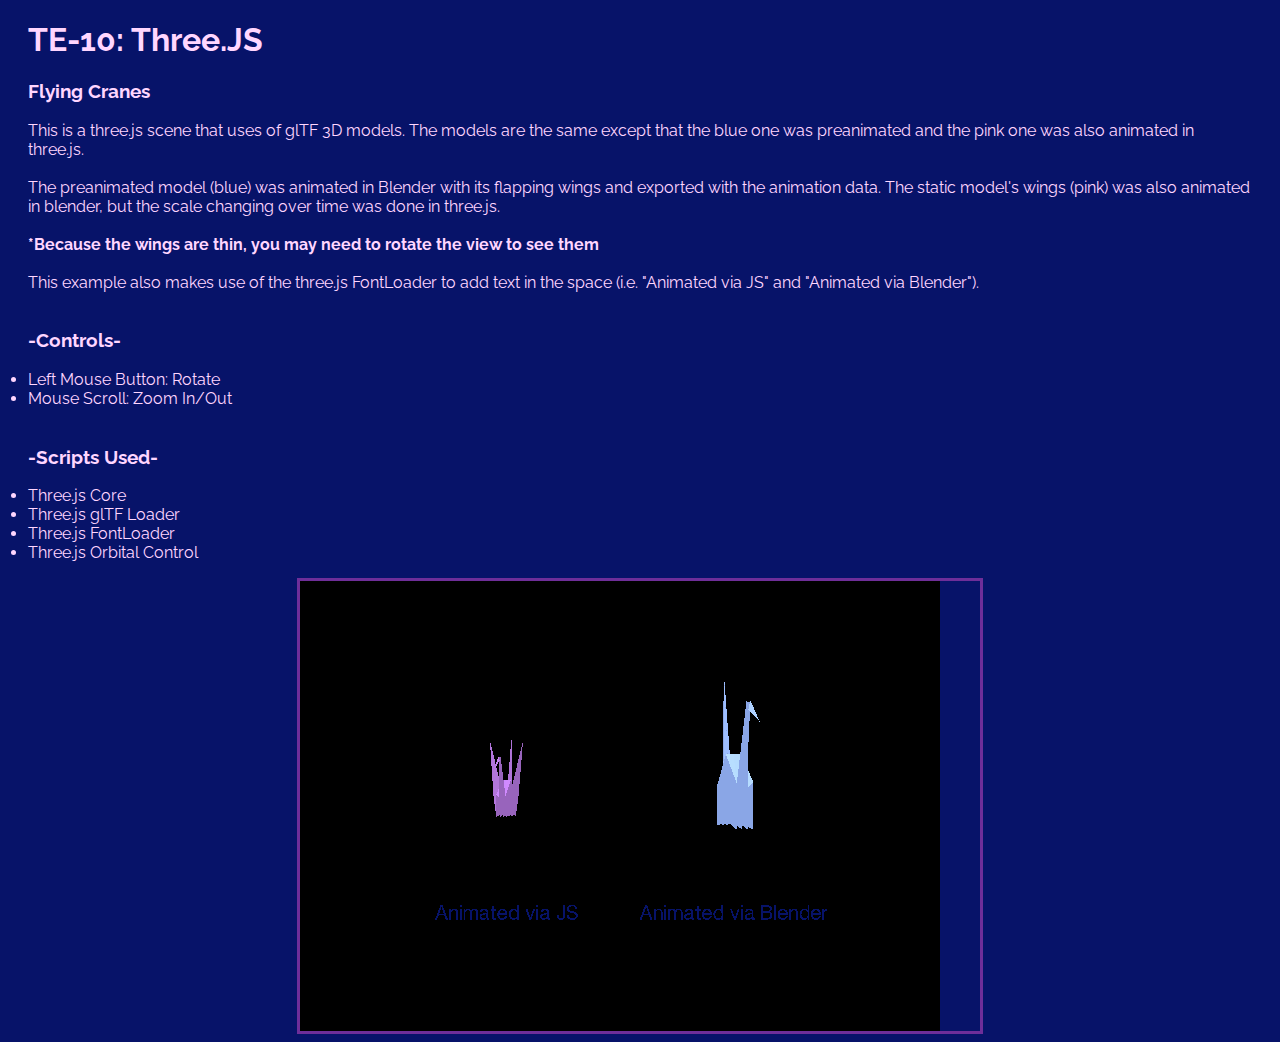
==== index.html @ c7e692e9 "remove forward slash in line 9" ====
<!DOCTYPE html>
<html>
  <head>
    <meta charset="utf-8" />
    <title>Te-10</title>
    <link rel="stylesheet" href="style.css" />

    <!--Loading GLTF example script, as a module script, it will call all the other required sources from the script.-->
    <script src="animate.js" type="module"></script>
  </head>
  <body>
    <h1>
      TE-10: Three.JS
    </h1>
    <h3>
      Flying Cranes
    </h3>

		<!--<a href="testCube.html">to test cube</a>
		<br>

		<a href="testParallax.html"> to test parallax</a>
		<br>

		<a href="testDynamic.html">to test dynamic</a>
		<br>-->

    <p>
      This is a three.js scene that uses of glTF 3D models. The models are the same except that the blue one was preanimated and the pink one was also animated in three.js.
			<br>
      <br>

			The preanimated model (blue) was animated in Blender with its flapping wings and exported with the animation data. The static model's wings (pink) was also animated in blender, but the scale changing over time was done in three.js.
			<br>
      <br>

      <b>*Because the wings are thin, you may need to rotate the view to see them</b>
      <br>
      <br>

      This example also makes use of the three.js FontLoader to add text in the space (i.e. "Animated via JS" and "Animated via Blender").
      <br>
      <br>

      <h3>-Controls-</h3>
        <li>Left Mouse Button: Rotate</li>
        <li>Mouse Scroll: Zoom In/Out</li>
			<br>

      <h3>-Scripts Used-</h3>
        <li>Three.js Core</li>
        <li>Three.js glTF Loader</li>
        <li>Three.js FontLoader</li>
        <li>Three.js Orbital Control</li>

    </p>

    <!--animate.js selects the div with an id of "space" and places the scene within it.-->
    <div id="space"></div>
  </body>
</html>
---- style.css ----
@import url('https://fonts.googleapis.com/css2?family=Raleway&display=swap');

/*---link stuff---*/

/* unvisited link */
a:link {
  color: white;
  text-decoration: none;
}

/* visited link */
a:visited {
  color: white;
  text-decoration: none;
}

/* mouse over link */
a:hover {
  /*light pink*/
  color: #FFD6FF;
  text-decoration: none;
  transition: 0.3s;
}

/* selected link */
a:active {
  /*light blue*/
  color: #99B9FF;
  text-decoration: none;
}

body {
  /*dark blue*/
  background-color: #071369;
  color: #FFd6FF;
  font-family:'Raleway', sans-serif;
  text-align: left;
  padding-left: 20px;
  padding-right: 20px;
}

p {

}

#space {
  display: block;
  width: 100%;
  height: 100%;
  margin: auto;
  max-width: 680px;
  border: 3px solid #6E2E99;
}
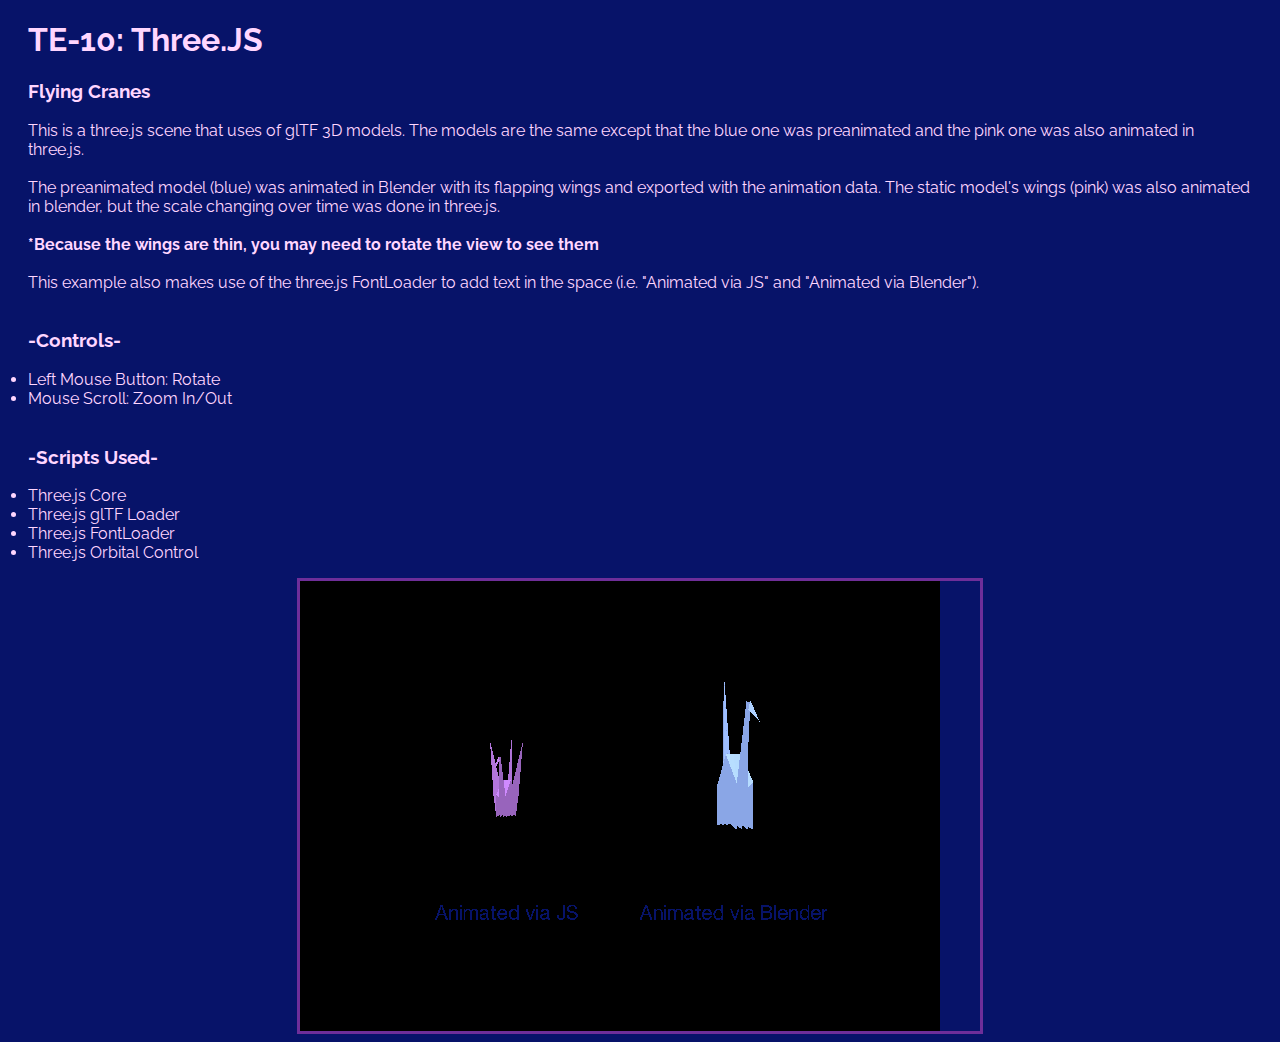
==== commit 57895677: "Revert "remove forward slash in line 9"" ====
--- a/index.html
+++ b/index.html
@@ -6,7 +6,7 @@
     <link rel="stylesheet" href="style.css" />
 
     <!--Loading GLTF example script, as a module script, it will call all the other required sources from the script.-->
-    <script src="animate.js" type="module"></script>
+    <script src="/animate.js" type="module"></script>
   </head>
   <body>
     <h1>
@@ -46,7 +46,7 @@
         <li>Left Mouse Button: Rotate</li>
         <li>Mouse Scroll: Zoom In/Out</li>
 			<br>
-
+      
       <h3>-Scripts Used-</h3>
         <li>Three.js Core</li>
         <li>Three.js glTF Loader</li>
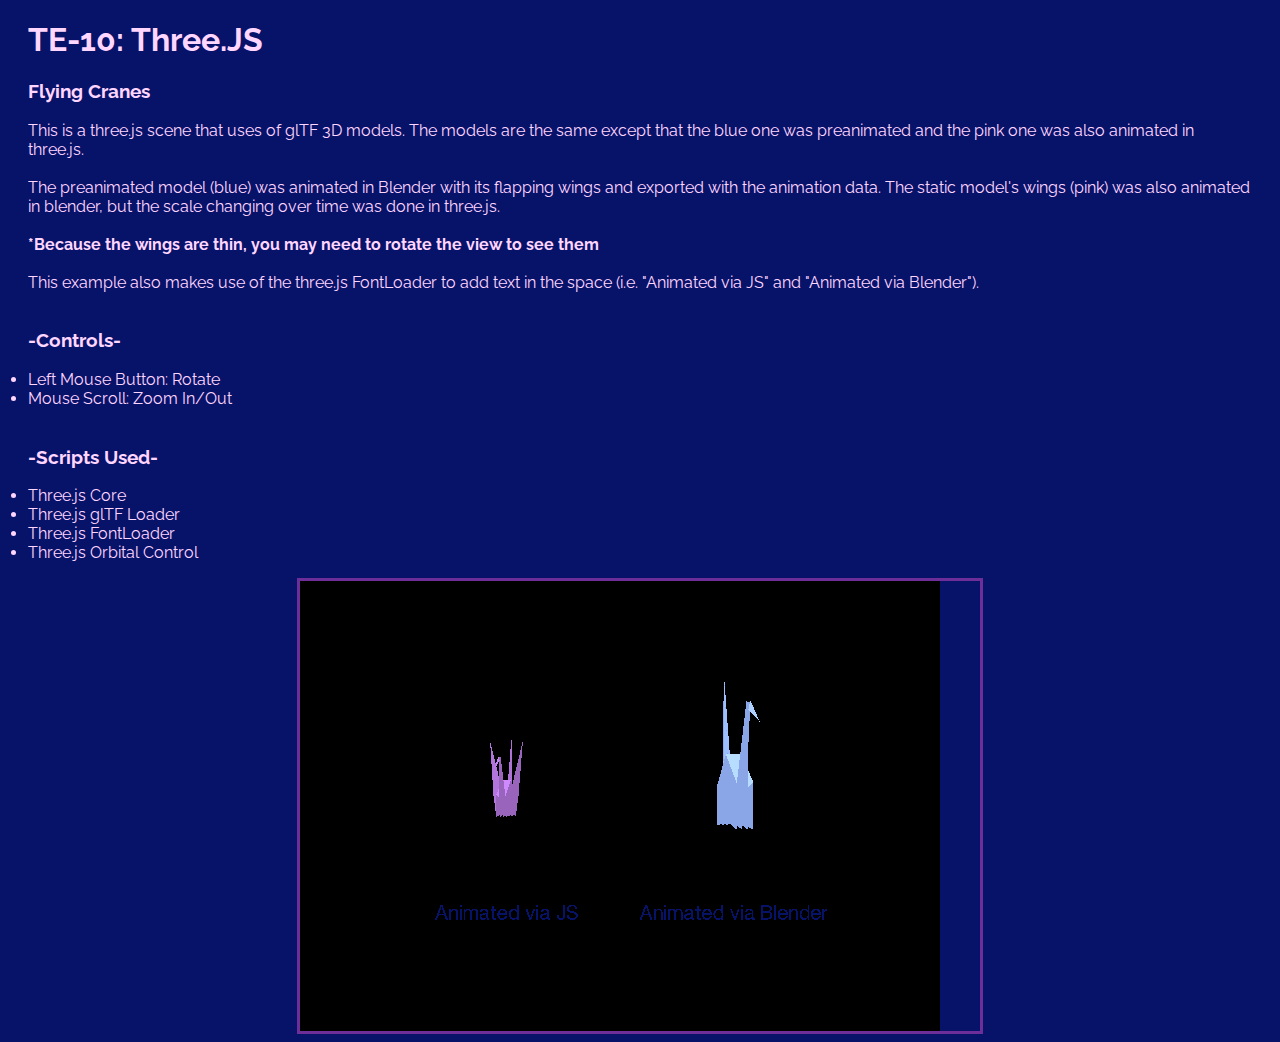
==== commit 154d84e7: "added front slash again" ====
--- a/index.html
+++ b/index.html
@@ -6,7 +6,7 @@
     <link rel="stylesheet" href="style.css" />
 
     <!--Loading GLTF example script, as a module script, it will call all the other required sources from the script.-->
-    <script src="/animate.js" type="module"></script>
+    <script src="animate.js" type="module"></script>
   </head>
   <body>
     <h1>
@@ -46,7 +46,7 @@
         <li>Left Mouse Button: Rotate</li>
         <li>Mouse Scroll: Zoom In/Out</li>
 			<br>
-      
+
       <h3>-Scripts Used-</h3>
         <li>Three.js Core</li>
         <li>Three.js glTF Loader</li>
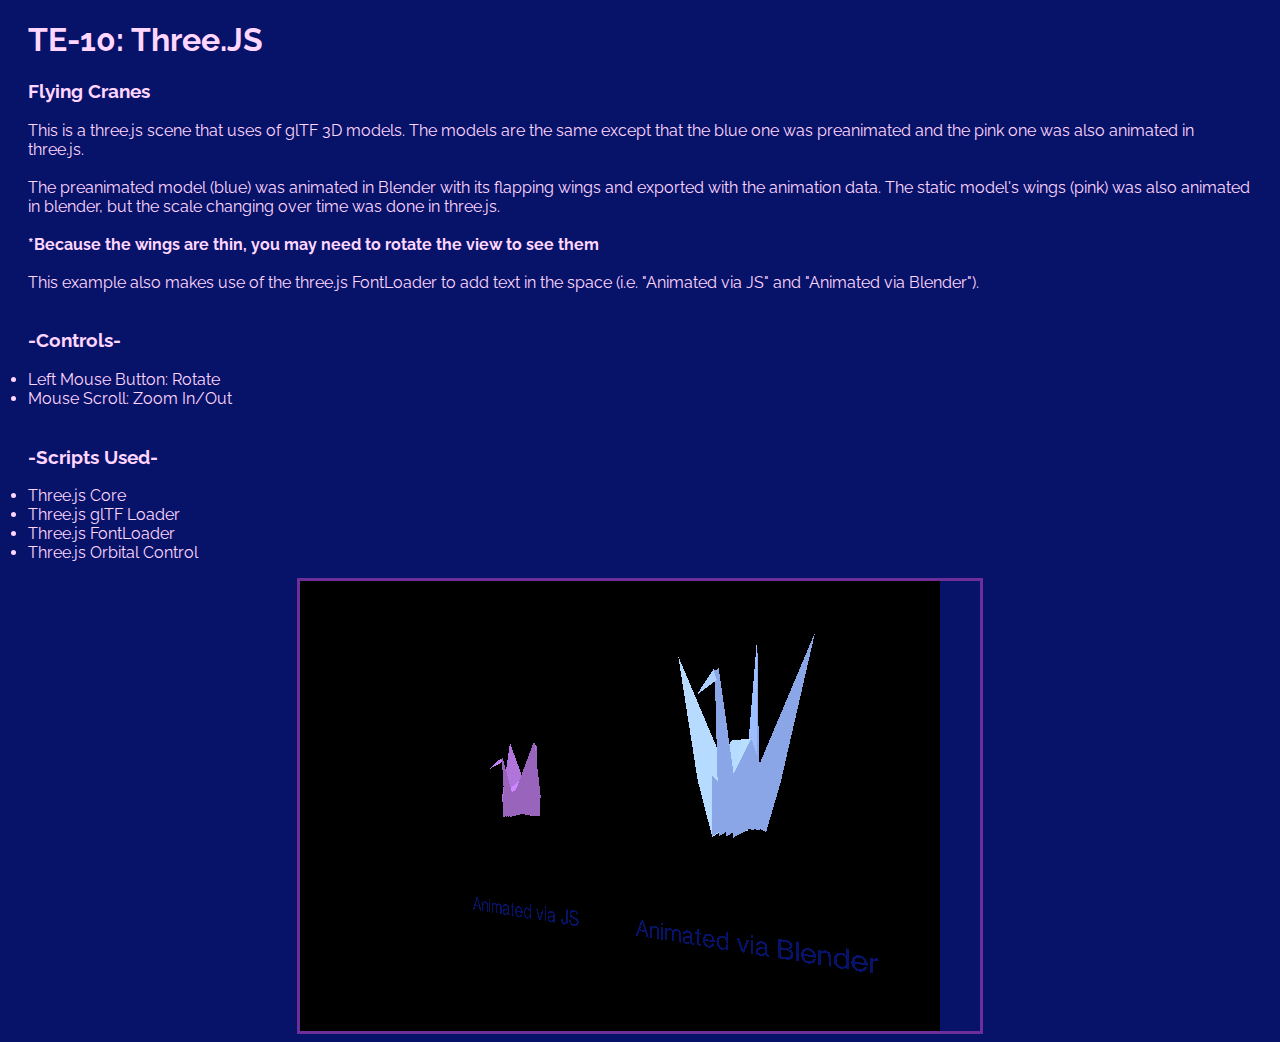
==== commit 663ab251: "add TestHtml exe" ====
--- a/index.html
+++ b/index.html
@@ -16,13 +16,13 @@
       Flying Cranes
     </h3>
 
-		<!--<a href="testCube.html">to test cube</a>
+		<!--<a href="TestHTMLs/testCube.html">to test cube</a>
 		<br>
 
-		<a href="testParallax.html"> to test parallax</a>
+		<a href="TestHTMLs/testParallax.html"> to test parallax</a>
 		<br>
 
-		<a href="testDynamic.html">to test dynamic</a>
+		<a href="TestHTMLs/testDynamic.html">to test dynamic</a>
 		<br>-->
 
     <p>
--- a/style.css
+++ b/style.css
@@ -39,10 +39,6 @@
   padding-right: 20px;
 }
 
-p {
-
-}
-
 #space {
   display: block;
   width: 100%;
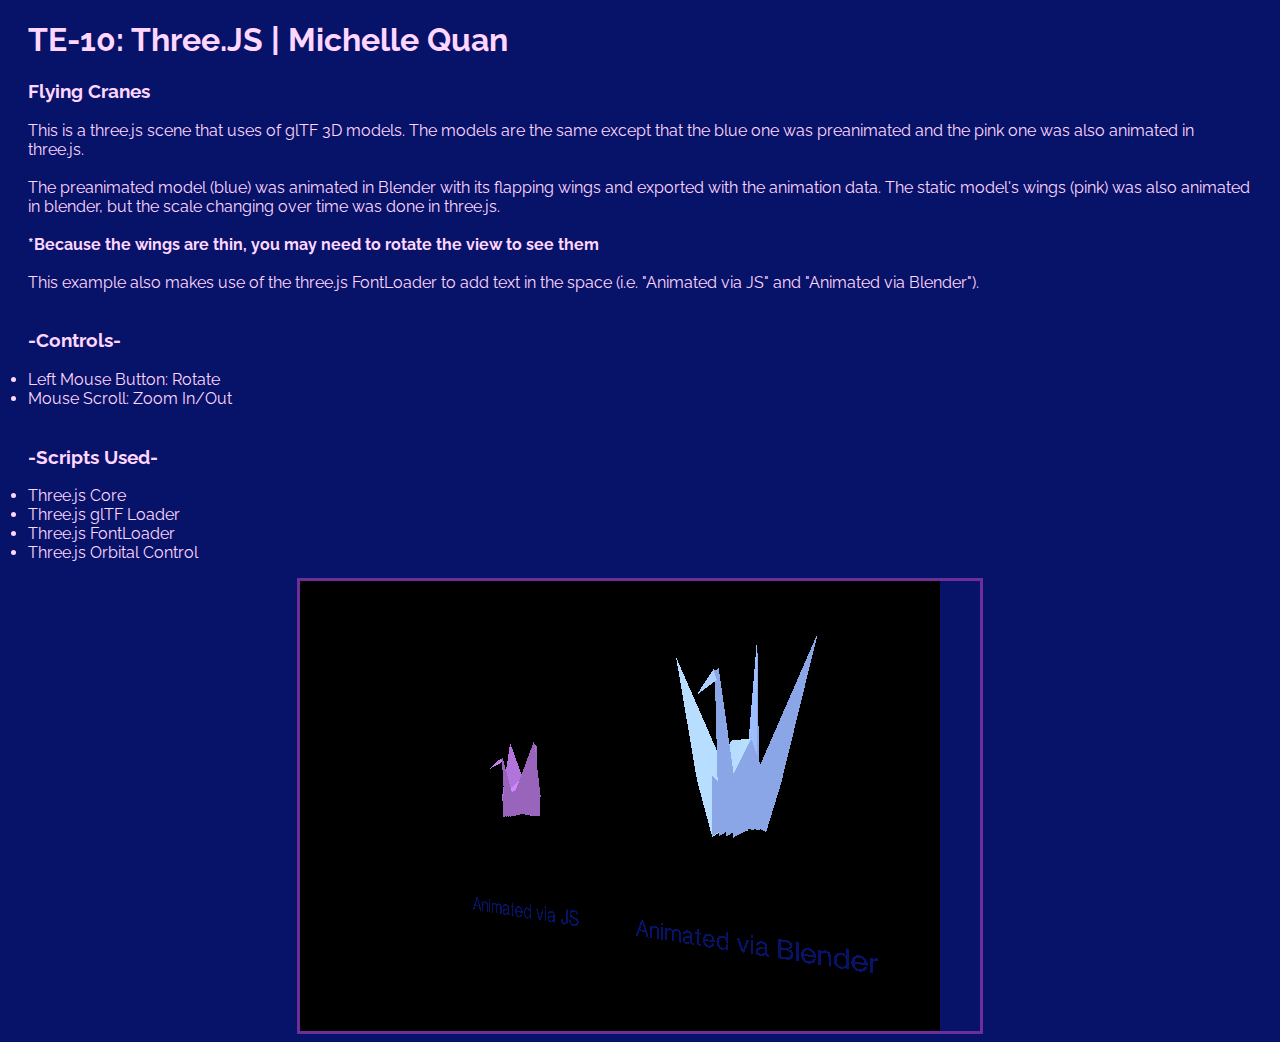
==== commit 55a0911f: "add my name" ====
--- a/index.html
+++ b/index.html
@@ -10,7 +10,7 @@
   </head>
   <body>
     <h1>
-      TE-10: Three.JS
+      TE-10: Three.JS | Michelle Quan
     </h1>
     <h3>
       Flying Cranes
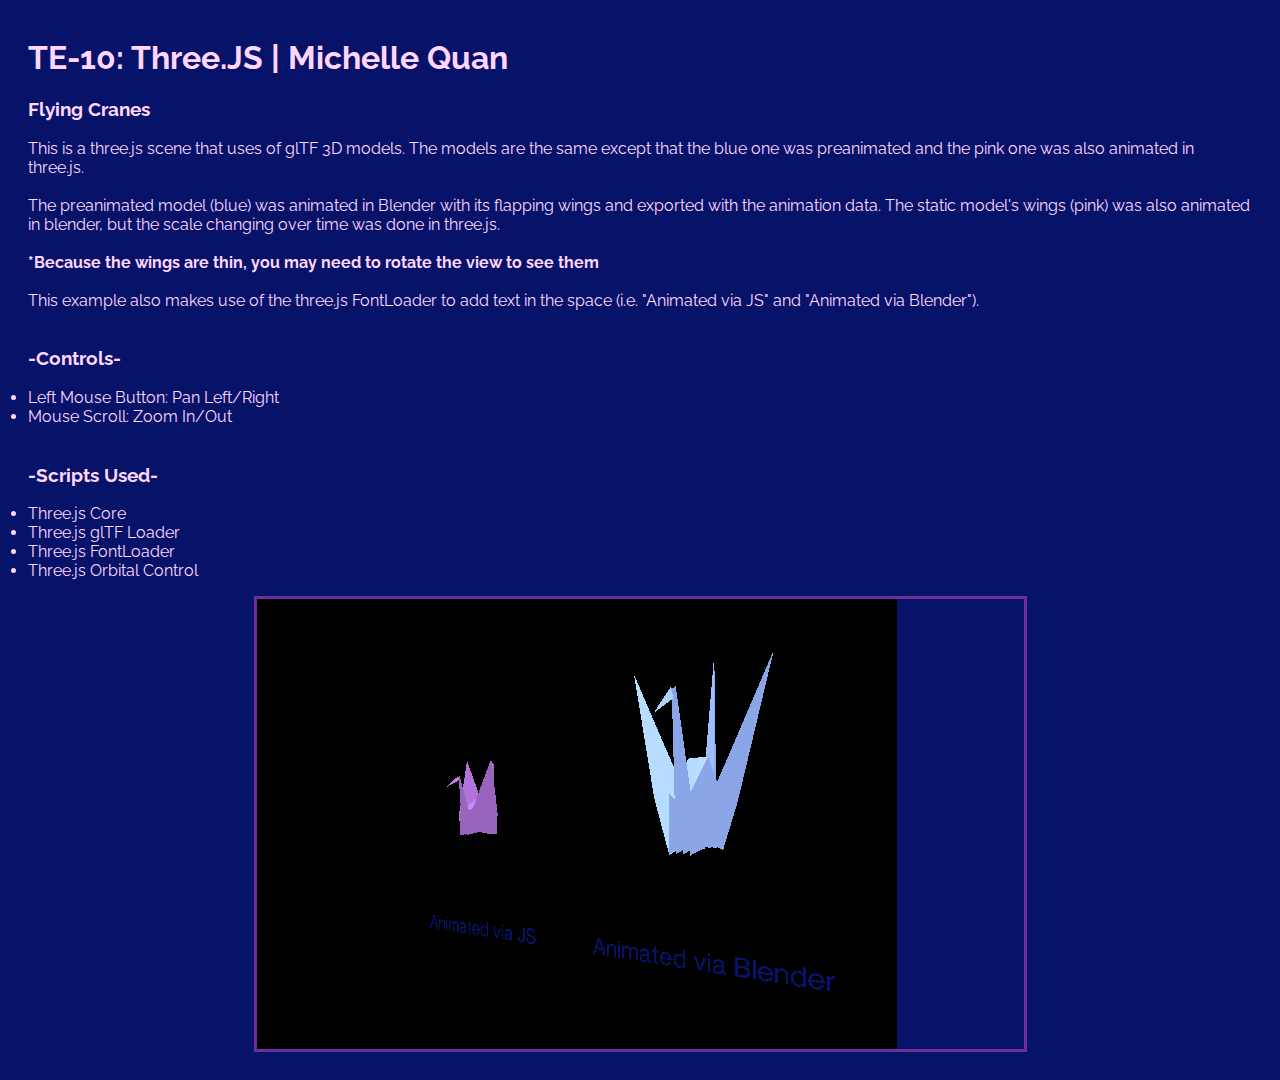
==== commit dd53f7d1: "update controls" ====
--- a/index.html
+++ b/index.html
@@ -43,7 +43,7 @@
       <br>
 
       <h3>-Controls-</h3>
-        <li>Left Mouse Button: Rotate</li>
+        <li>Left Mouse Button: Pan Left/Right</li>
         <li>Mouse Scroll: Zoom In/Out</li>
 			<br>
 
--- a/style.css
+++ b/style.css
@@ -35,8 +35,8 @@
   color: #FFd6FF;
   font-family:'Raleway', sans-serif;
   text-align: left;
-  padding-left: 20px;
-  padding-right: 20px;
+  padding: 20px;
+  padding-top: 10px;
 }
 
 #space {
@@ -44,6 +44,6 @@
   width: 100%;
   height: 100%;
   margin: auto;
-  max-width: 680px;
+  max-width: 767px;
   border: 3px solid #6E2E99;
 }
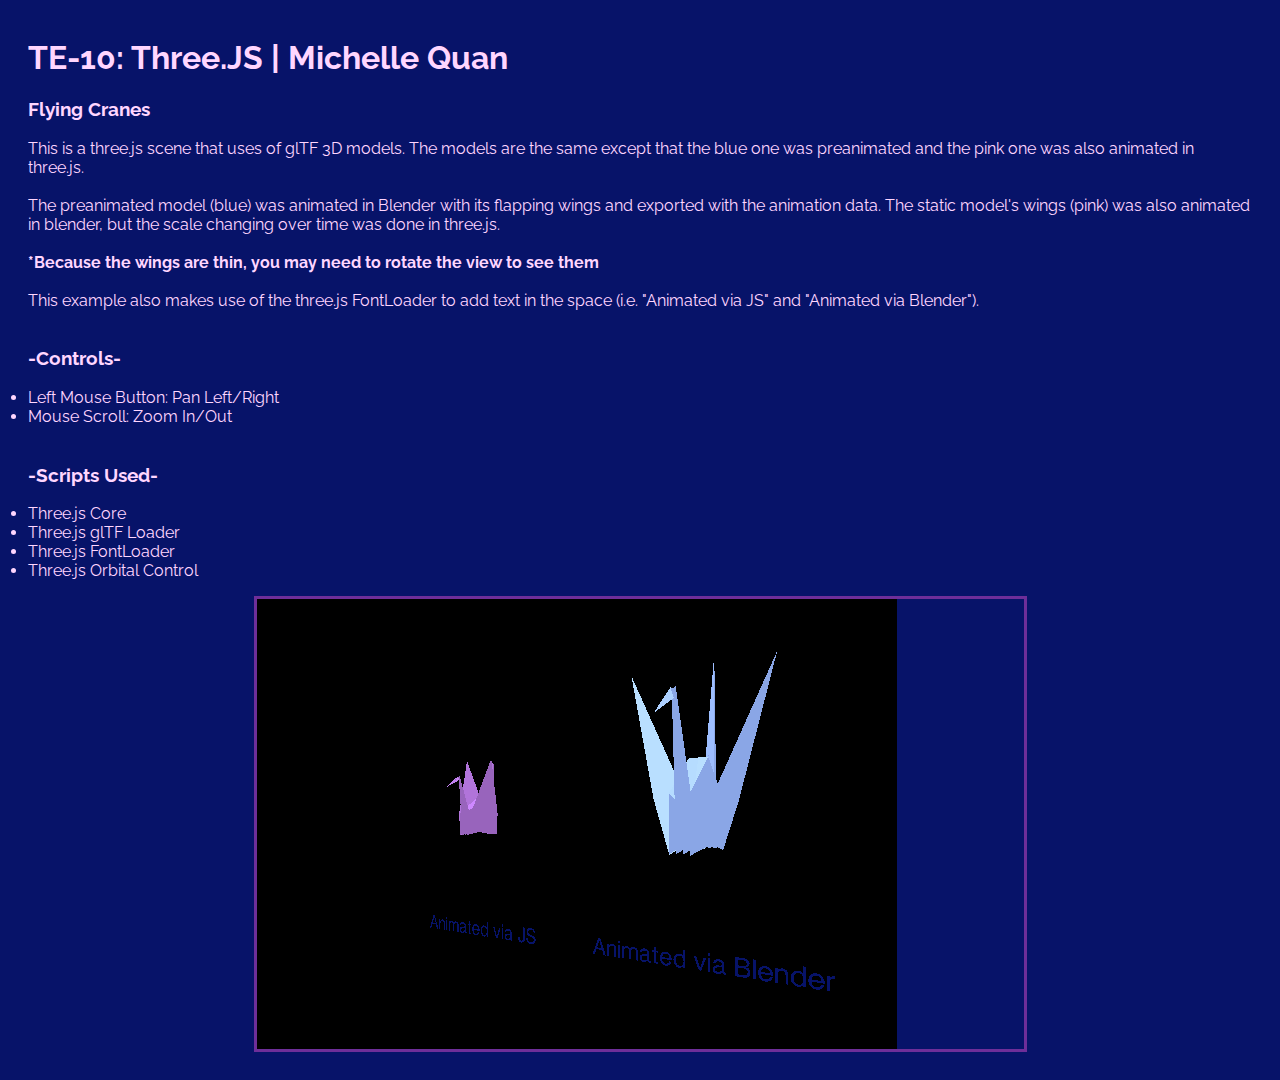
==== commit 3701bede: "add ./ to animate and three.min.js src" ====
--- a/index.html
+++ b/index.html
@@ -6,7 +6,8 @@
     <link rel="stylesheet" href="style.css" />
 
     <!--Loading GLTF example script, as a module script, it will call all the other required sources from the script.-->
-    <script src="animate.js" type="module"></script>
+    <script src="./animate.js" type="module"></script>
+    <script src="./buildJS/three.min.js" type="module"></script>
   </head>
   <body>
     <h1>
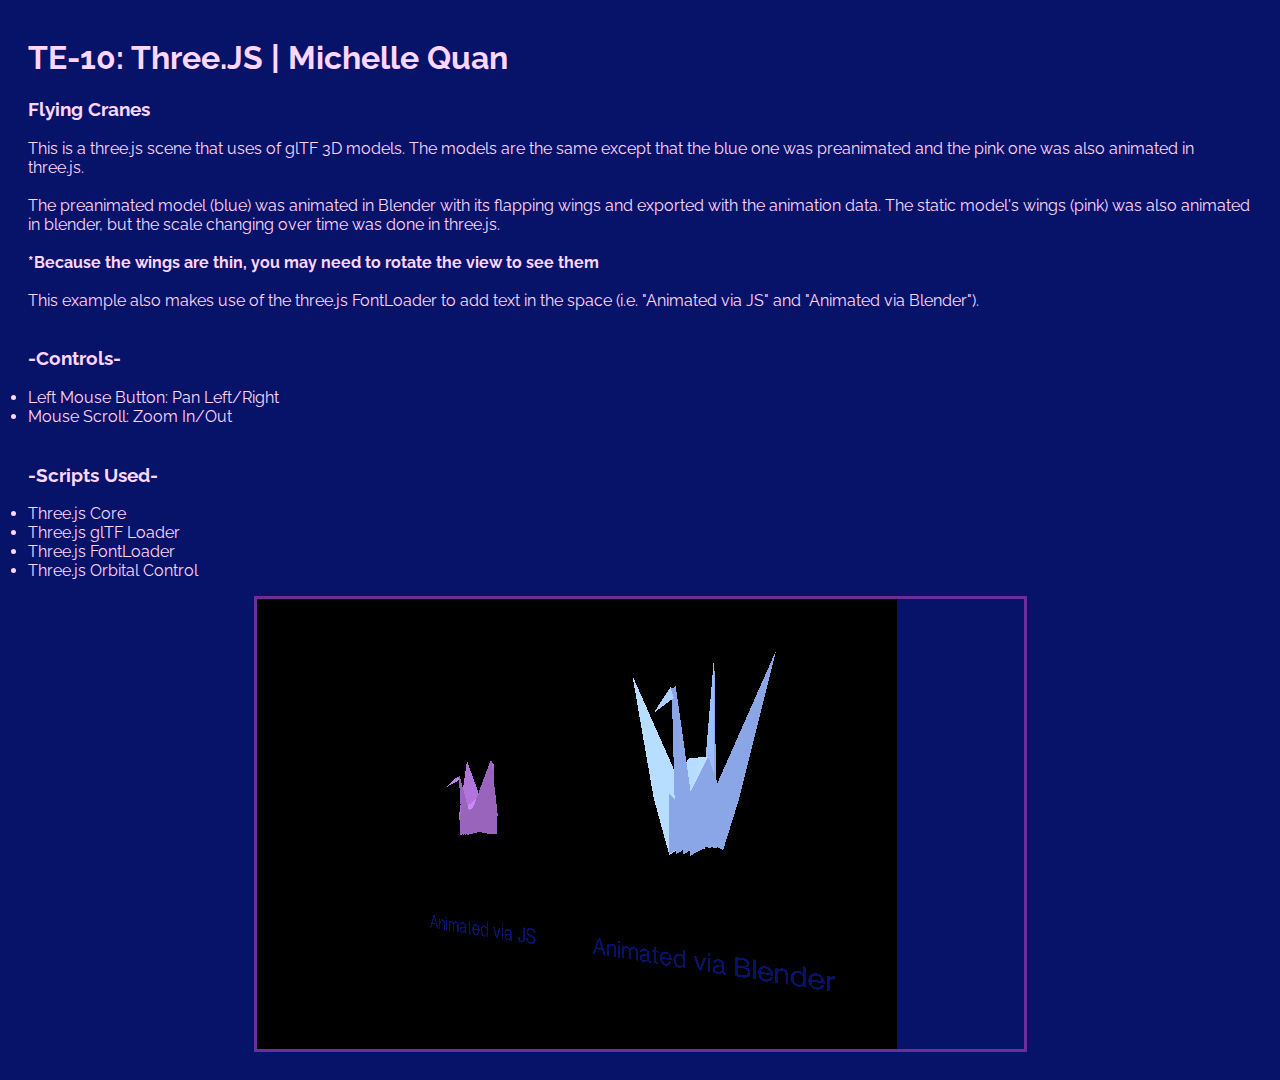
==== commit 9588dc34: "remove three.min.js src" ====
--- a/index.html
+++ b/index.html
@@ -7,7 +7,6 @@
 
     <!--Loading GLTF example script, as a module script, it will call all the other required sources from the script.-->
     <script src="./animate.js" type="module"></script>
-    <script src="./buildJS/three.min.js" type="module"></script>
   </head>
   <body>
     <h1>
